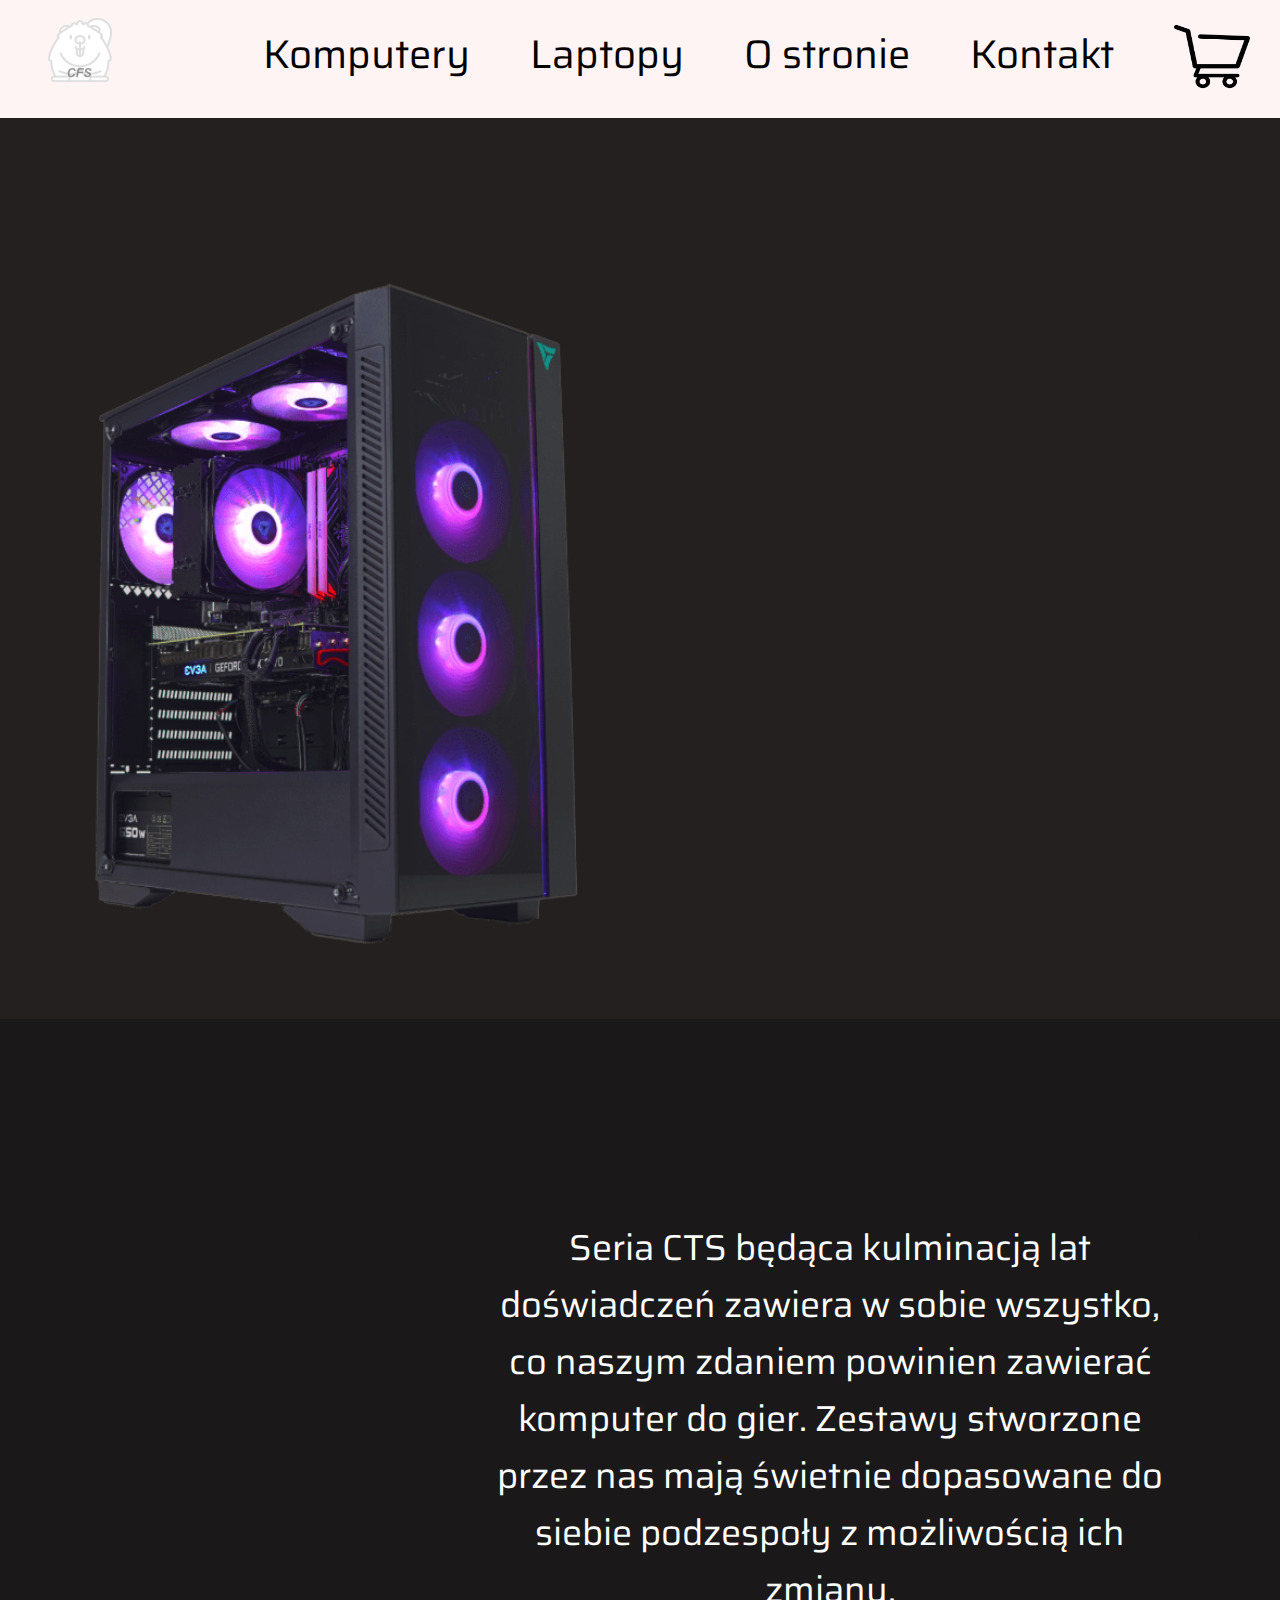
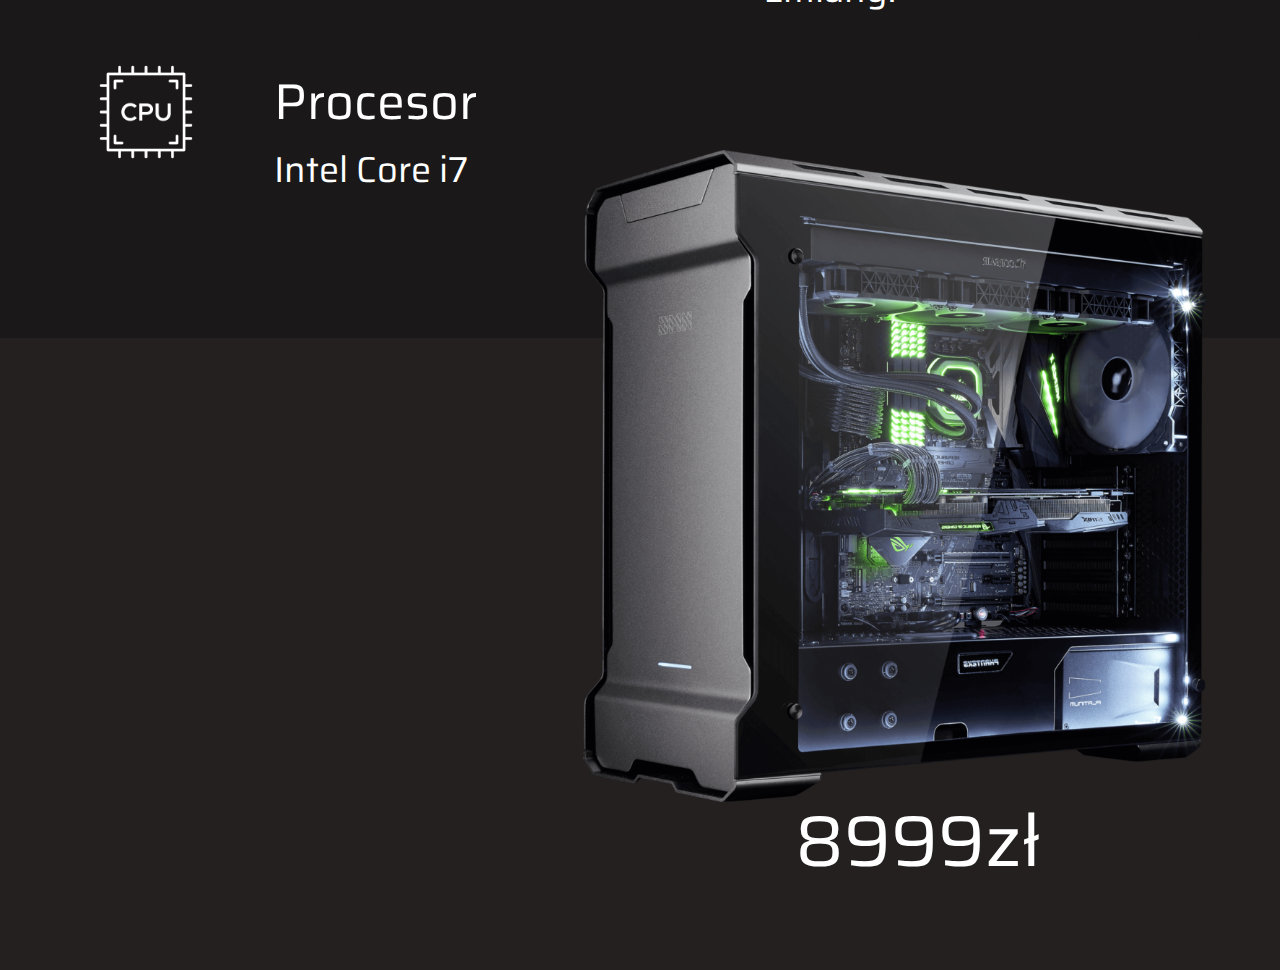
==== komputery.html @ df708fe4 "d" ====
<!DOCTYPE html>
<html>
<head>
    <meta charset="UTF-8">  
    <link rel="stylesheet" href="style.css">
  
</head>
<body>
    <div class="menu">
        <a href="index.html"><img class="logo" src = "zdj/logo.png"></a>
        <div class="menu2">
            <a href="komputery.html">Komputery</a>
            <a href="laptopy.html">Laptopy</a>
            <a href="strona.html">O stronie</a>
            <a href="kontakt.html">Kontakt</a>
            <a href="koszyk.html"><img class="koszyk" src="zdj/koszyk2.jpg"></a>
        </div>
      </div>
      <img src="zdj/komp4.png" width="652px"height="684px" style="margin-top:150px;">
      <div class="p1">
        Seria CTS będąca kulminacją lat 
        doświadczeń zawiera w sobie wszystko, 
        co naszym zdaniem powinien zawierać komputer do gier. 
        Zestawy stworzone przez nas mają świetnie 
        dopasowane do siebie podzespoły z możliwością ich zmiany.
      </div>
      <div class="p2">
         <img class="zdj6" src="zdj/komp6.png">
            <p class="cena1">8999zł</p>
            <div class="podzespol">
                <img class="podzespol_zdj" src="zdj/gam2.png">
                <div class="podzespol_opis">
                    <div class="podzespol_tyt">Procesor</div>
                    <div class="podzespol_zaw">Intel Core i7</div>
                </div>
            </div>
      </div>
</body>
</html>
---- style.css ----
@import url('https://fonts.googleapis.com/css2?family=Saira:wght@200;300&display=swap');
@import url('https://fonts.googleapis.com/css2?family=Righteous&display=swap');

body {
    margin: 0;
    font-family: 'Saira';
    background-color: #242020;
    color: white;
}
.stopka{
    font-family: 'Righteous';
    font-size: 24px;
    text-align: center;
    color: #5E5454;
    margin-top: 1000px;
}
.logo {
    width: 100px;
    height: 100px;
}
.menu {
    overflow: hidden;
    background-color: #FFF4F4;
  }
  
.menu a {
    float: left;
    color: black;
    text-align: center;
    padding: 0px 30px;
    text-decoration: none;
    font-size: 40px;
  }
.menu2 {
    float: right;
    margin-top: 23px;
}
.nav {
    width: 852px;
    height: 906px;
    margin-left: 252px;
}
.koszyk {
    height: 67px;
    width: 76px;
}
.tytul {
    font-size: 30px;
}
.pt {
    margin-top: 250px;
}
.pt1_b {
    float: right;
    padding: 0px 30px;
    margin-top: 100px;
    margin-right: 80px;
    font-size: 25px;
    width: 622px;
    height: 333px;
    background-color: #1D1A1A;
    border-radius: 30px;
}
.pt2_b {
    padding: 12px 30px;
    margin-top: 100px;
    margin-left: 150px;
    font-size: 25px;
    width: 622px;
    height: 333px;
    background-color: #1D1A1A;
    border-radius: 30px;
}
.pt3_b {
    float: right;
    padding: 0px 30px;
    margin-top: 100px;
    margin-right: 130px;
    font-size: 25px;
    width: 622px;
    height: 333px;
    background-color: #1D1A1A;
    border-radius: 30px;
}
.konN {
    float: left;
    background-color: black;
    width: 100%;
    height: 700px;
    margin-top: 200px;
}
.konN2 {
    float: right;
    background-color: #332F2F;
    text-align: center;
    width: 49%;
    padding-top: 200px;
    height: 5d00px;
    font-size: 36px;
}
.p1 {
    float: right;
    text-align: center;
    padding: 10px 30px;
    margin-top: 250px;
    margin-right: 80px;
    font-size: 36px;
    width: 680px;
    height: 433px;
    background-color: #1A1818;
    border-radius: 30px;
}
.p2 {
    background-color: #1A1818;
    width: 100%;
    height: 919px;
}
.zdj6 {
    width: 650px;
    height: 652px;
    margin-top: 88px;
    float: right;
    margin-right: 60px;
    transform: matrix(-1, 0, 0, 1, 0, 0);
}
.cena1 {
    float: right;
    margin-top: 722px;
    margin-right: -471px;
    font-size: 72px;
}
.podzespol {
    margin-top: 60px;
    margin-left: 26px;
    padding-top: 76px;

}
.podzespol_zdj{
    float: left;
    margin-left: 70px;
    width: 100px;
    height: 100px;
}
.podzespol_opis{
    padding-left: 248px;
}
.podzespol_tyt{
    font-size:50px;
}
.podzespol_zaw{
    padding-top: -120px;
    font-size:36px;
}
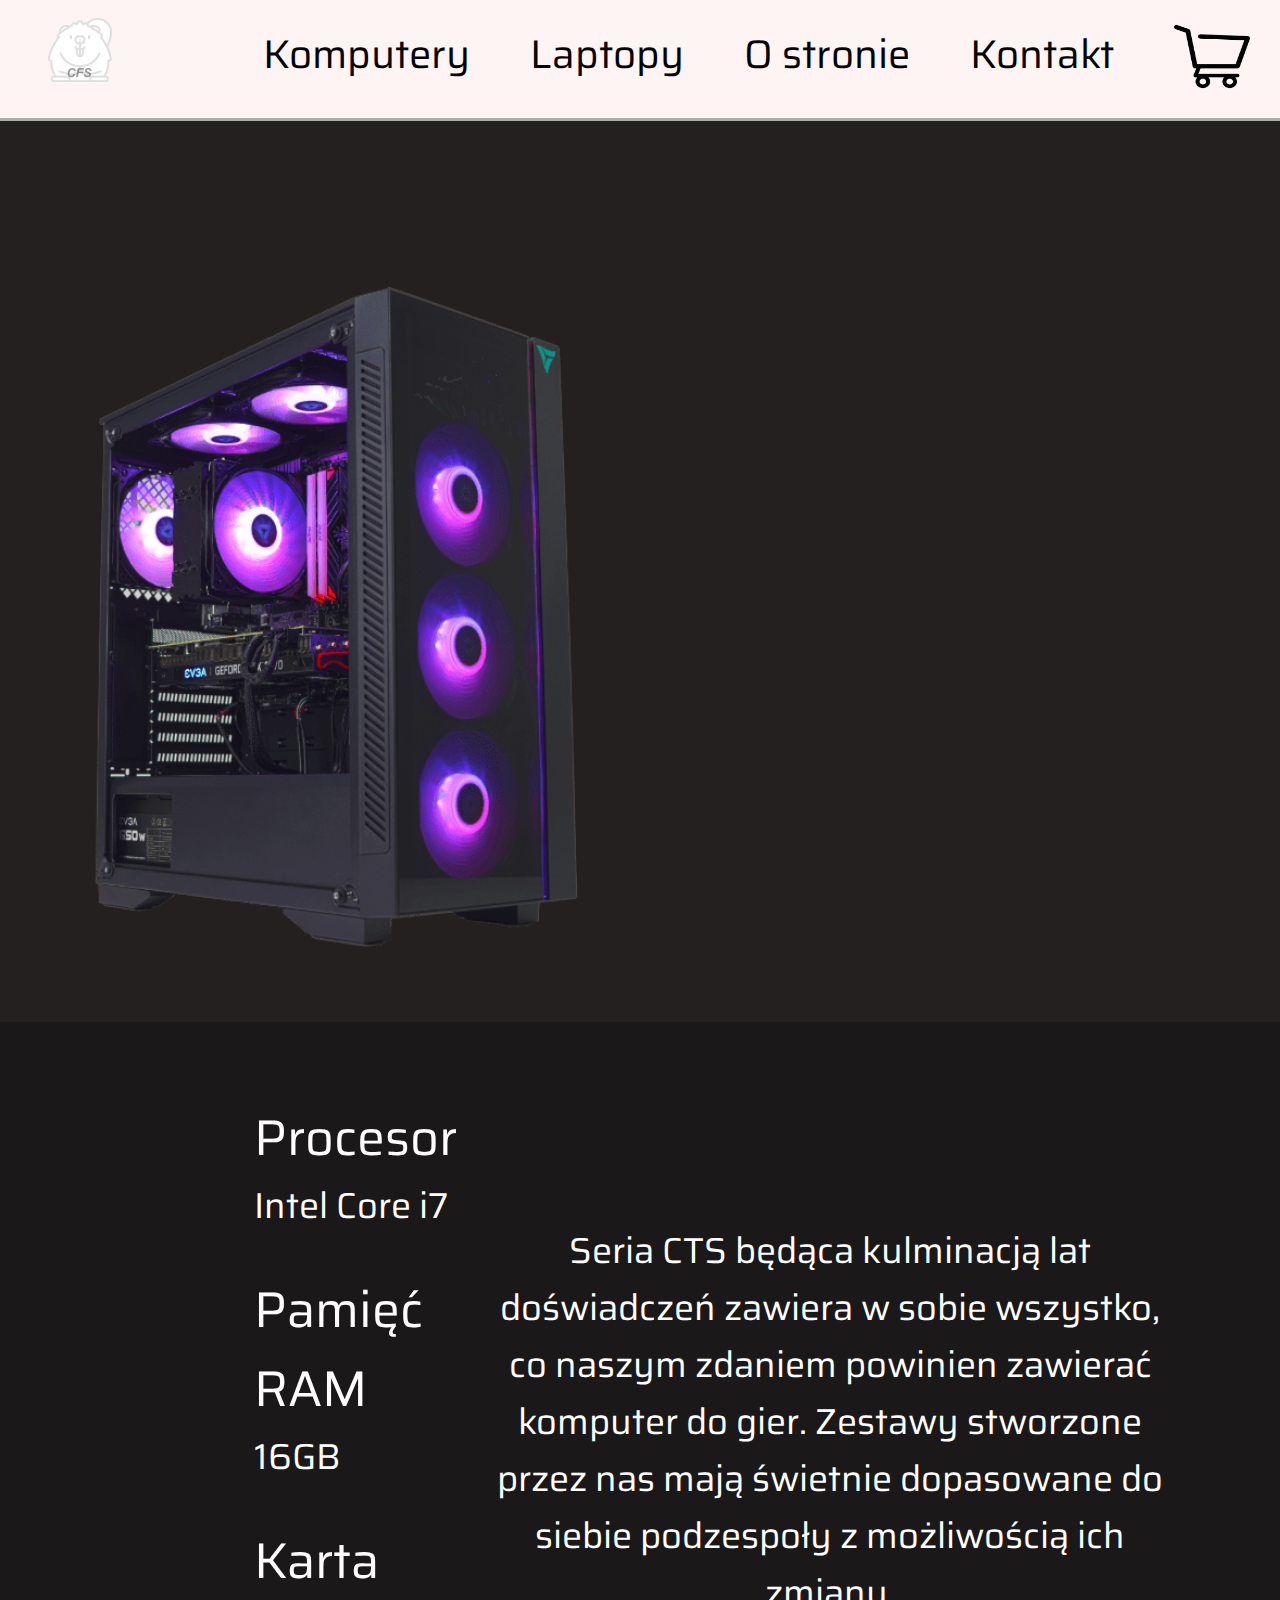
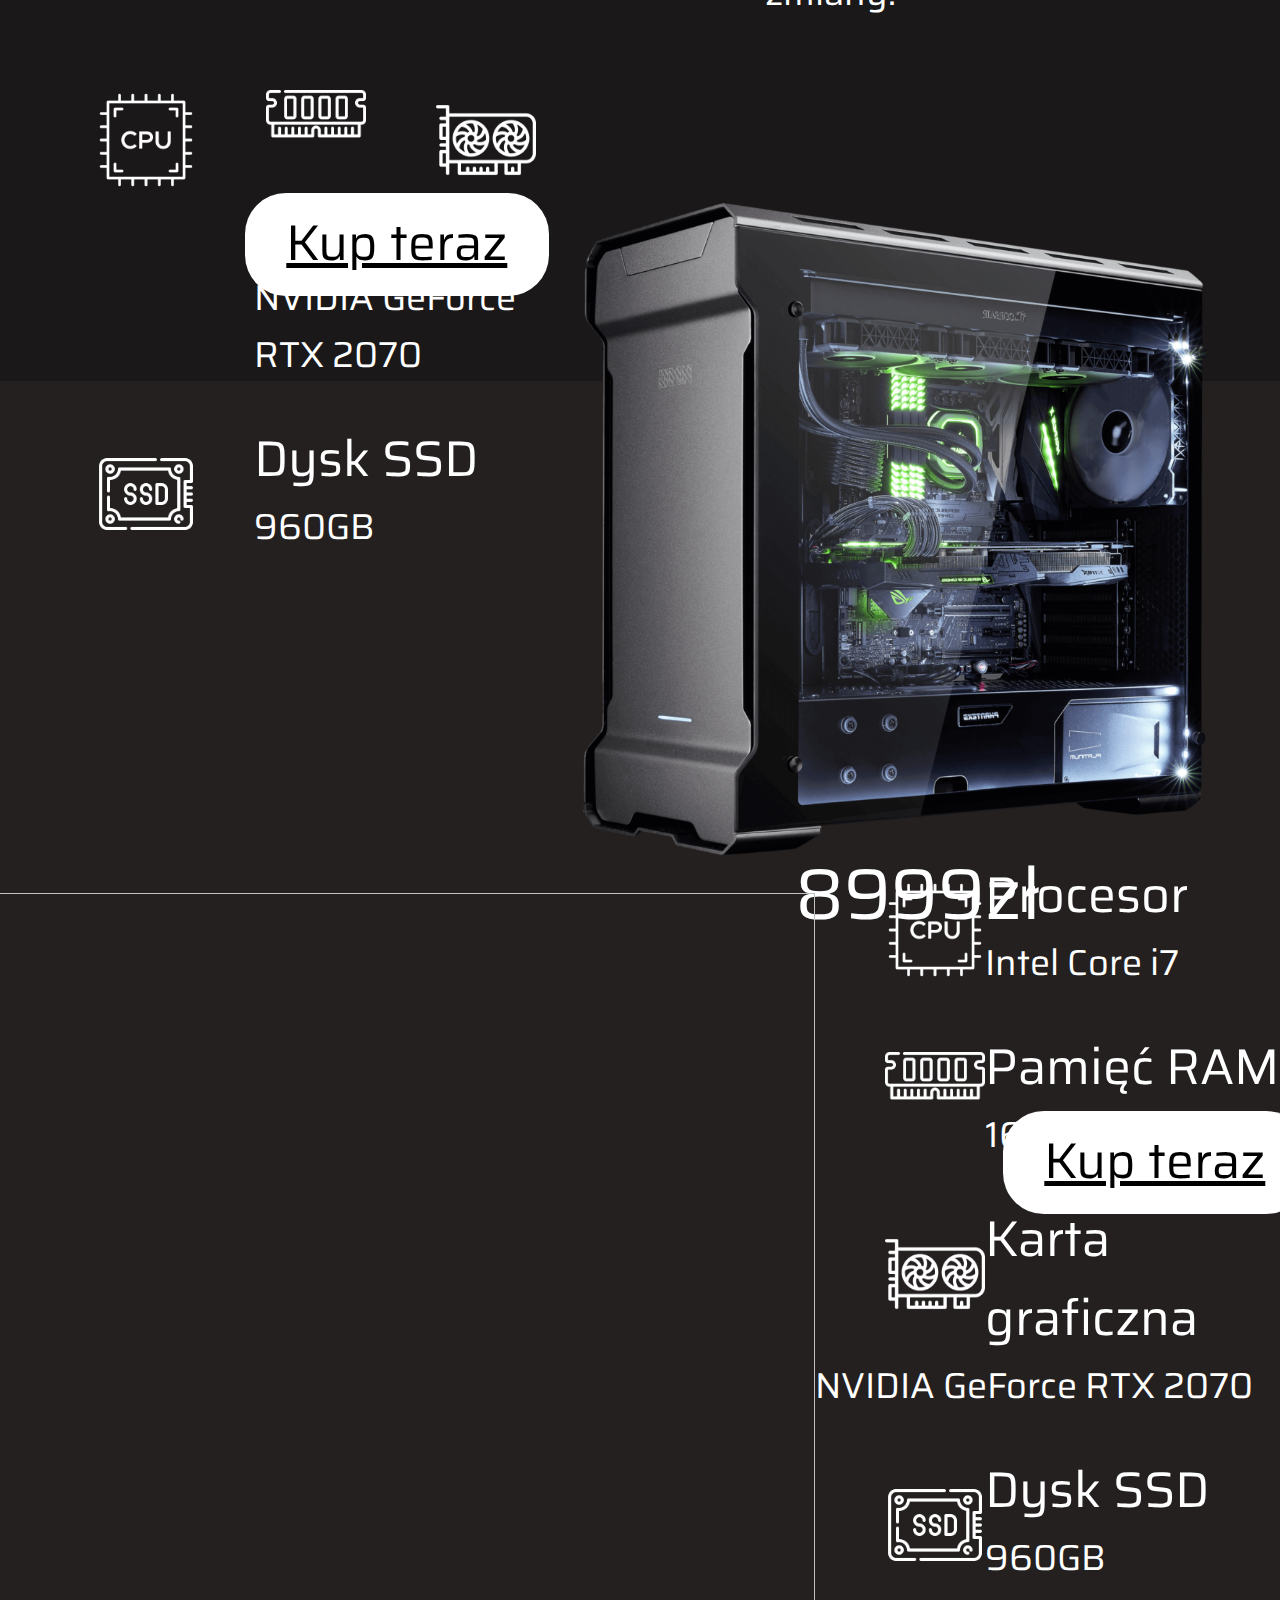
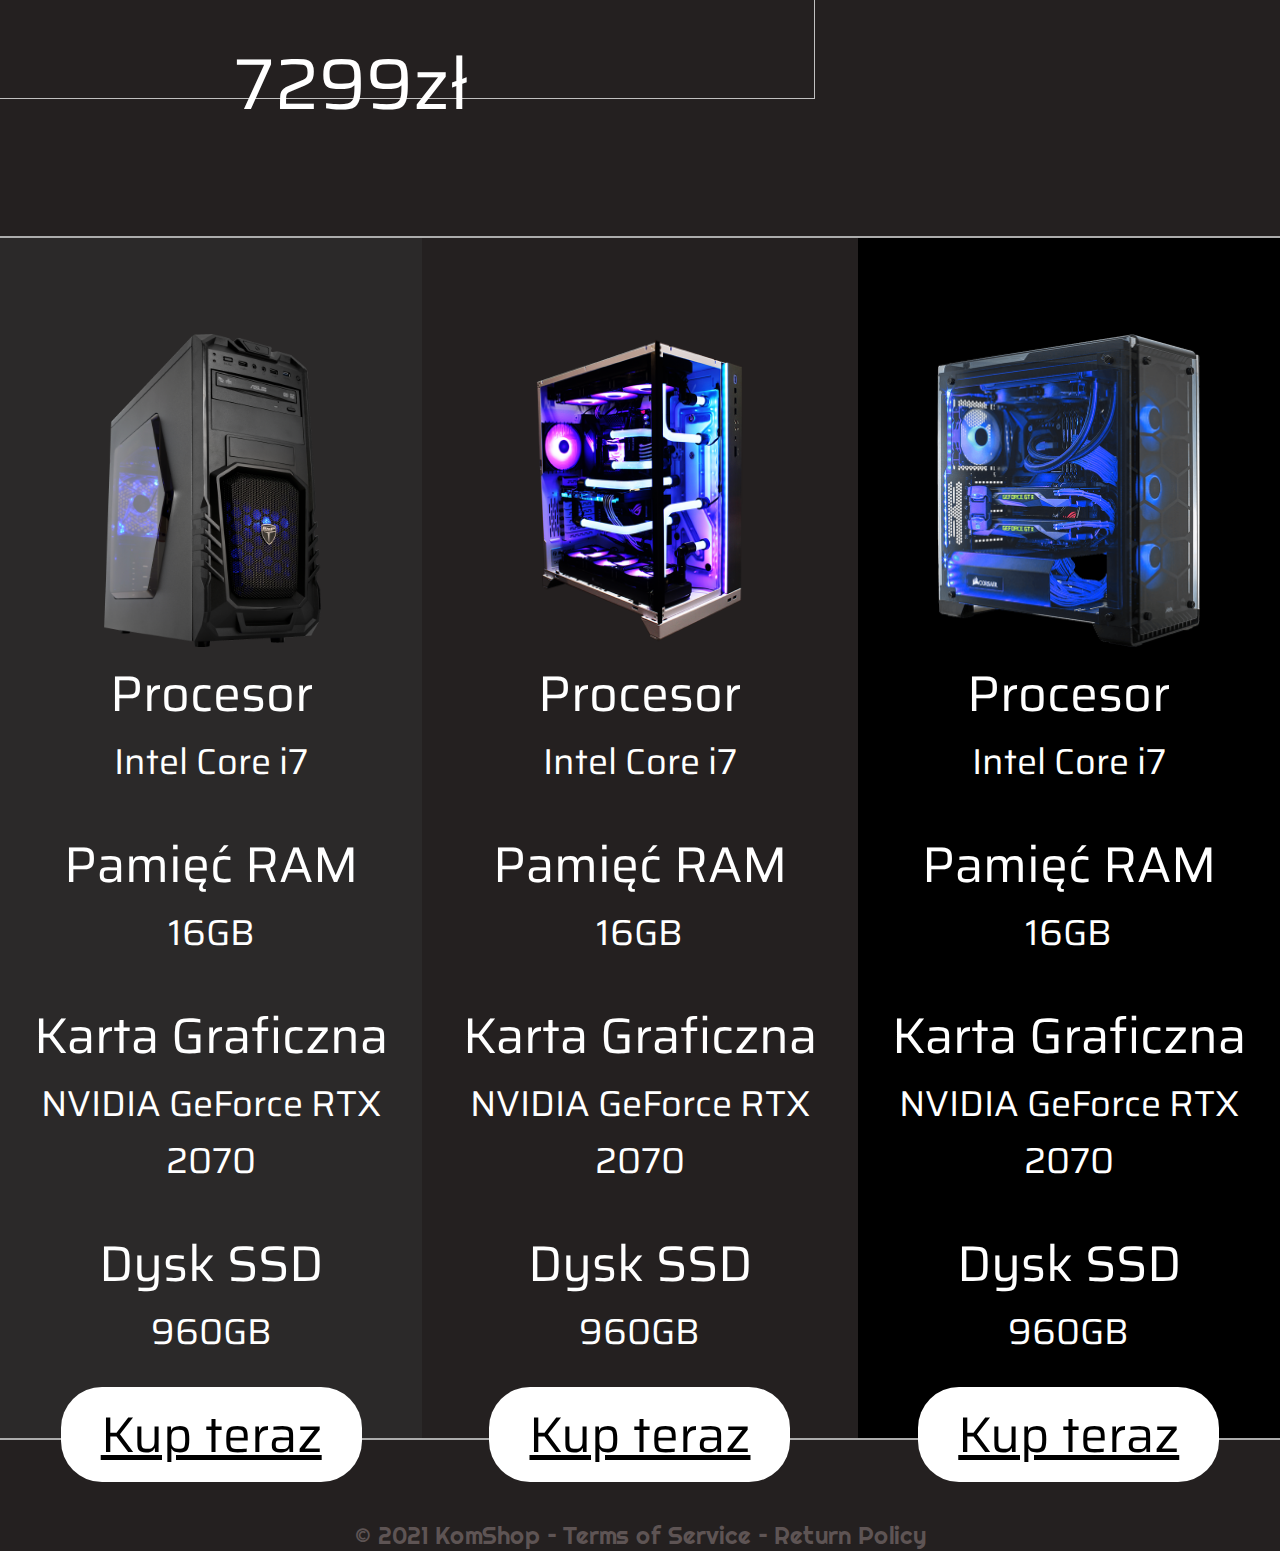
==== commit 3c4ab9f6: "2 strony" ====
--- a/komputery.html
+++ b/komputery.html
@@ -34,6 +34,105 @@
                     <div class="podzespol_zaw">Intel Core i7</div>
                 </div>
             </div>
+            <div class="podzespol">
+                <img class="podzespol_zdj" src="zdj/ram.png">
+                <div class="podzespol_opis">
+                    <div class="podzespol_tyt">Pamięć RAM</div>
+                    <div class="podzespol_zaw">16GB</div>
+                </div>
+            </div>
+            <div class="podzespol">
+                <img class="podzespol_zdj" src="zdj/kartagraf.png">
+                <div class="podzespol_opis">
+                    <div class="podzespol_tyt">Karta graficzna</div>
+                    <div class="podzespol_zaw">NVIDIA GeForce RTX 2070</div>
+                </div>
+            </div>
+            <div class="podzespol">
+                <img class="podzespol_zdj" src="zdj/ssd.png">
+                <div class="podzespol_opis">
+                    <div class="podzespol_tyt">Dysk SSD</div>
+                    <div class="podzespol_zaw">960GB</div>
+                </div>
+            </div>
+            <a href="index.html" class="kup">Kup teraz</a>
       </div>
+      <div>
+        <img class="zdj7" src="zdj/komp7.png">
+           <p class="cena2">7299zł</p>
+           <div class="podzespoly">
+            <div class="podzespol2">
+                <img class="podzespol_zdj2" src="zdj/gam2.png">
+                <div class="podzespol_opis2">
+                    <div class="podzespol_tyt2">Procesor</div>
+                    <div class="podzespol_zaw2">Intel Core i7</div>
+                </div>
+            </div>
+            <div class="podzespol2">
+                <img class="podzespol_zdj2" src="zdj/ram.png">
+                <div class="podzespol_opis2">
+                    <div class="podzespol_tyt2">Pamięć RAM</div>
+                    <div class="podzespol_zaw2">16GB</div>
+                </div>
+            </div>
+            <div class="podzespol2">
+                <img class="podzespol_zdj2" src="zdj/kartagraf.png">
+                <div class="podzespol_opis2">
+                    <div class="podzespol_tyt2">Karta graficzna</div>
+                    <div class="podzespol_zaw2">NVIDIA GeForce RTX 2070</div>
+                </div>
+            </div>
+            <div class="podzespol2">
+                <img class="podzespol_zdj2" src="zdj/ssd.png">
+                <div class="podzespol_opis2">
+                    <div class="podzespol_tyt2">Dysk SSD</div>
+                    <div class="podzespol_zaw2">960GB</div>
+                </div>
+            </div>
+        </div>
+           <a href="index.html" class="kup2">Kup teraz</a>
+     </div>
+     <div class="modele">
+        <div class="model1">
+            <img src="zdj/model1.png" width="313px" height="313px">
+            <div class="model_tyt">Procesor</div>
+            <div class="model_zaw">Intel Core i7</div>
+            <div class="model_tyt">Pamięć RAM</div>
+            <div class="model_zaw">16GB</div>
+            <div class="model_tyt">Karta Graficzna</div>
+            <div class="model_zaw">NVIDIA GeForce RTX 2070</div>
+            <div class="model_tyt">Dysk SSD</div>
+            <div class="model_zaw">960GB</div>
+            <a class="kup3" href="index.html">Kup teraz</a>
+        </div>
+        <div class="model2">
+            <img src="zdj/model2.png" width="273px" height="313px">
+            <div class="model_tyt">Procesor</div>
+            <div class="model_zaw">Intel Core i7</div>
+            <div class="model_tyt">Pamięć RAM</div>
+            <div class="model_zaw">16GB</div>
+            <div class="model_tyt">Karta Graficzna</div>
+            <div class="model_zaw">NVIDIA GeForce RTX 2070</div>
+            <div class="model_tyt">Dysk SSD</div>
+            <div class="model_zaw">960GB</div>
+            <a class="kup3" href="index.html">Kup teraz</a>
+        </div>
+        <div class="model3">
+            <img src="zdj/model3.png" width="263px" height="313px">
+            <div class="model_tyt">Procesor</div>
+            <div class="model_zaw">Intel Core i7</div>
+            <div class="model_tyt">Pamięć RAM</div>
+            <div class="model_zaw">16GB</div>
+            <div class="model_tyt">Karta Graficzna</div>
+            <div class="model_zaw">NVIDIA GeForce RTX 2070</div>
+            <div class="model_tyt">Dysk SSD</div>
+            <div class="model_zaw">960GB</div>
+            <a class="kup3" href="index.html">Kup teraz</a>
+        </div>
+
+     </div>
+     <div class="stopka">
+        © 2021 KomShop – Terms of Service – Return Policy
+    </div>
 </body>
 </html>--- a/style.css
+++ b/style.css
@@ -8,11 +8,12 @@
     color: white;
 }
 .stopka{
+    clear: both;
     font-family: 'Righteous';
     font-size: 24px;
     text-align: center;
     color: #5E5454;
-    margin-top: 1000px;
+    margin-top: 200px;
 }
 .logo {
     width: 100px;
@@ -21,6 +22,7 @@
 .menu {
     overflow: hidden;
     background-color: #FFF4F4;
+    border-bottom: 3px solid #ACACAC;
   }
   
 .menu a {
@@ -84,6 +86,7 @@
 }
 .konN {
     float: left;
+    text-align: center;
     background-color: black;
     width: 100%;
     height: 700px;
@@ -95,6 +98,7 @@
     text-align: center;
     width: 49%;
     padding-top: 200px;
+    padding-bottom: 211px;
     height: 5d00px;
     font-size: 36px;
 }
@@ -113,41 +117,153 @@
 .p2 {
     background-color: #1A1818;
     width: 100%;
-    height: 919px;
+    margin-top: 100px;
+    height: 959px;
 }
 .zdj6 {
     width: 650px;
     height: 652px;
-    margin-top: 88px;
+    margin-top: 138px;
     float: right;
     margin-right: 60px;
     transform: matrix(-1, 0, 0, 1, 0, 0);
 }
 .cena1 {
     float: right;
-    margin-top: 722px;
+    margin-top: 772px;
     margin-right: -471px;
     font-size: 72px;
 }
 .podzespol {
-    margin-top: 60px;
+    margin-top: -40px;
     margin-left: 26px;
     padding-top: 76px;
 
 }
 .podzespol_zdj{
     float: left;
+    margin-top: 25px;
     margin-left: 70px;
     width: 100px;
     height: 100px;
 }
 .podzespol_opis{
-    padding-left: 248px;
+    padding-left: 228px;
 }
 .podzespol_tyt{
     font-size:50px;
 }
 .podzespol_zaw{
-    padding-top: -120px;
     font-size:36px;
+}
+.kup {
+    border-radius: 41px;
+    position: absolute;
+    width: 303.8px;
+    height: 92.36px;
+    left: 244.92px;
+    top: 1756.45px;
+    color: black;
+    background-color: white;
+    overflow: hidden;
+    margin-top: 37px;
+    padding-top: 10px;
+    text-align: center;
+    font-size: 50px;
+}
+
+.zdj7 {
+    width: 865px;
+    height: 806px;
+    margin-top: 38px;
+    margin-left: -50px;
+    float: left;
+}
+.cena2 {
+    float: left;
+    margin-top: 772px;
+    margin-left: -581px;
+    font-size: 72px;
+}
+.podzespol2 {
+    margin-top: -40px;
+    margin-left: 40px;
+    padding-top: 76px;
+
+}
+.podzespol_zdj2{
+    float: left;
+    margin-top: 25px;
+    margin-left: 70px;
+    width: 100px;
+    height: 100px;
+}
+.podzespol_opis2{
+    margin-left: 328px;
+}
+.podzespol_tyt2{
+    margin-left: 20px;
+    font-size:50px;
+}
+.podzespol_zaw2{
+    padding-left: 20px;
+    font-size:36px;
+}
+.kup2 {
+    border-radius: 41px;
+    position: absolute;
+    width: 303.8px;
+    height: 92.36px;
+    left: 1002.92px;
+    top: 2674.45px;
+    color: black;
+    background-color: white;
+    overflow: hidden;
+    margin-top: 37px;
+    padding-top: 10px;
+    text-align: center;
+    font-size: 50px;
+}
+.modele {
+    border-top: solid 2px #ACACAC;
+    border-bottom: solid 2px #ACACAC;
+    height: 1200px;
+    width: 100%;
+    margin-top: 250px;
+    margin-bottom: -120px;
+}
+.model1 {
+    width: 33%;
+    background-color: #2B2929;
+}
+.model2 {
+    width: 34%;
+    background-color: #242020;
+}
+.model3 {
+    width: 33%;
+    background-color: black;
+}
+.model1, .model2, .model3 {
+    float: left;
+    height: 100%;
+    text-align: center;
+}
+.model1 img, .model2 img, .model3 img {
+    padding-top: 96px;
+}
+.model_tyt {
+    font-size: 50px;
+}
+.model_zaw {
+    font-size: 36px;
+    margin-bottom: 35px;
+}
+.kup3 {
+    overflow: hidden;
+    color: black;
+    background-color: white;
+    border-radius: 41px;
+    padding: 8px 40px;
+    font-size: 50px;
 }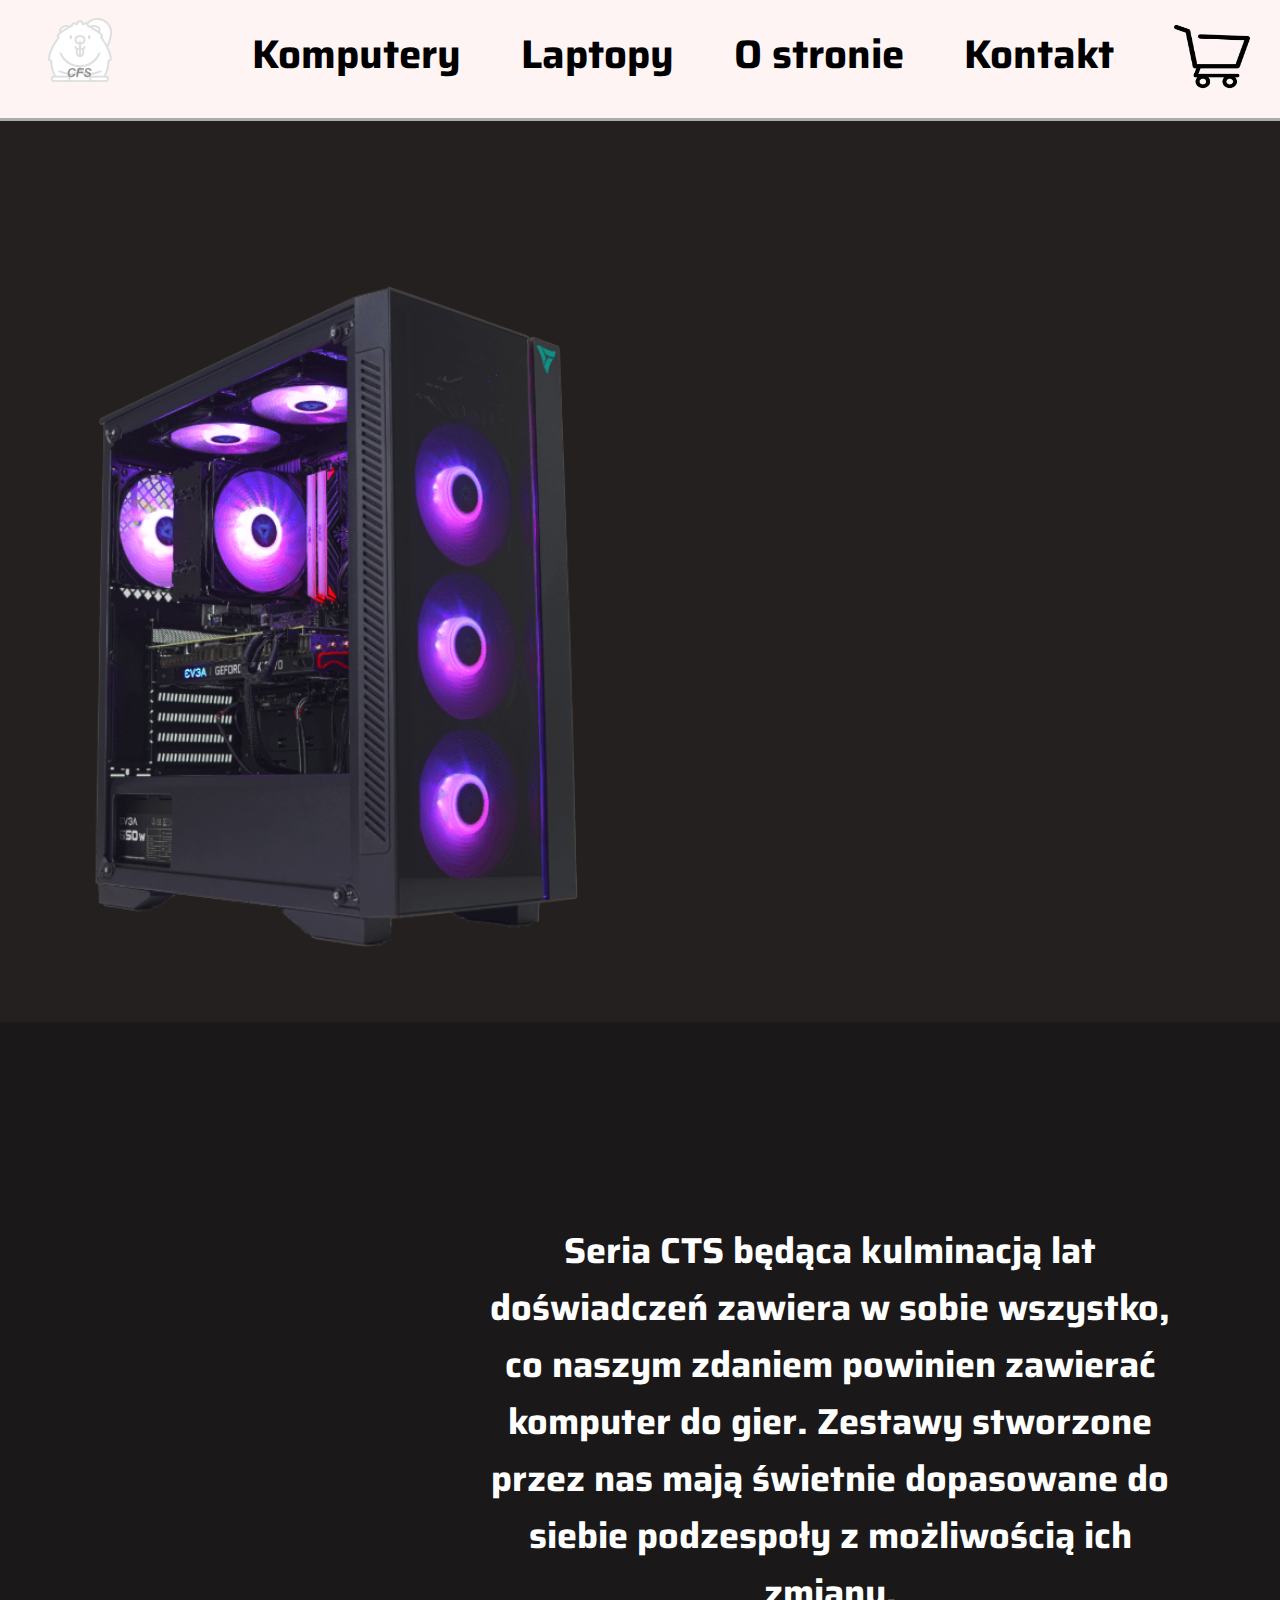
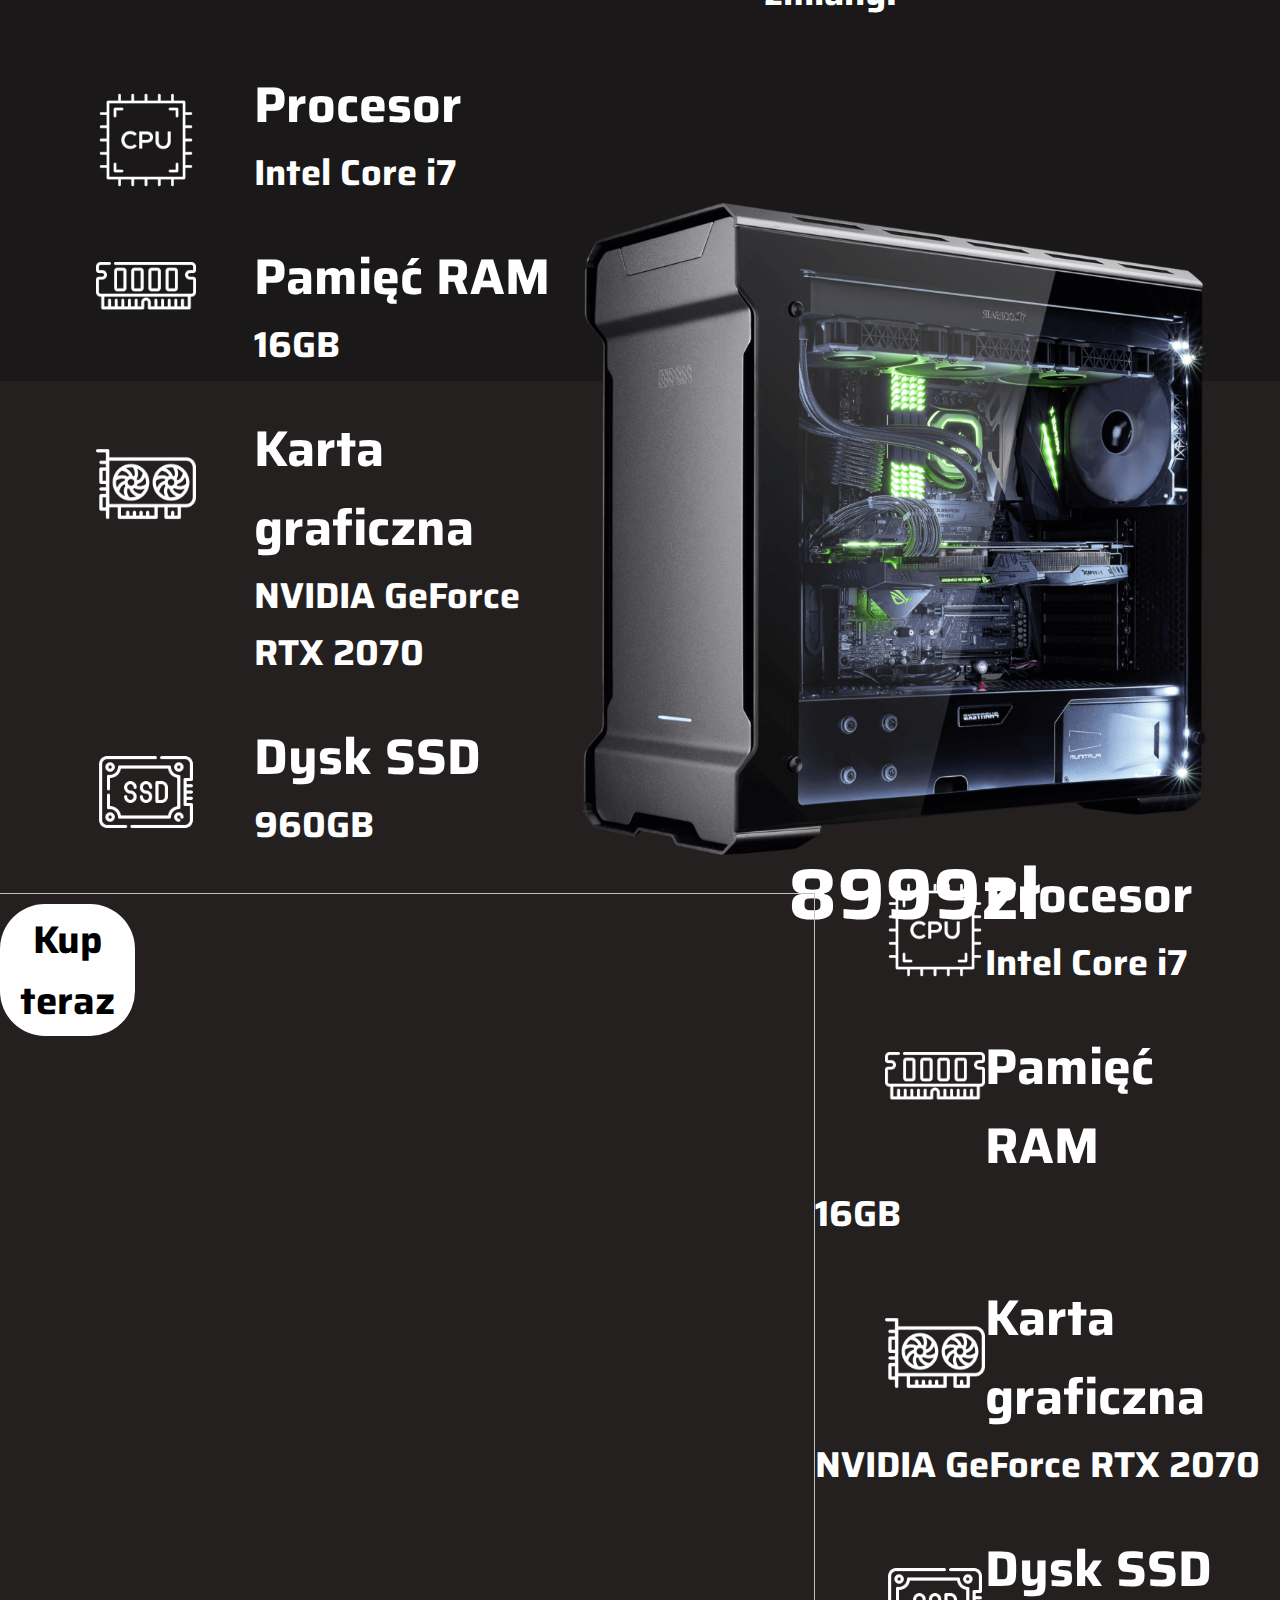
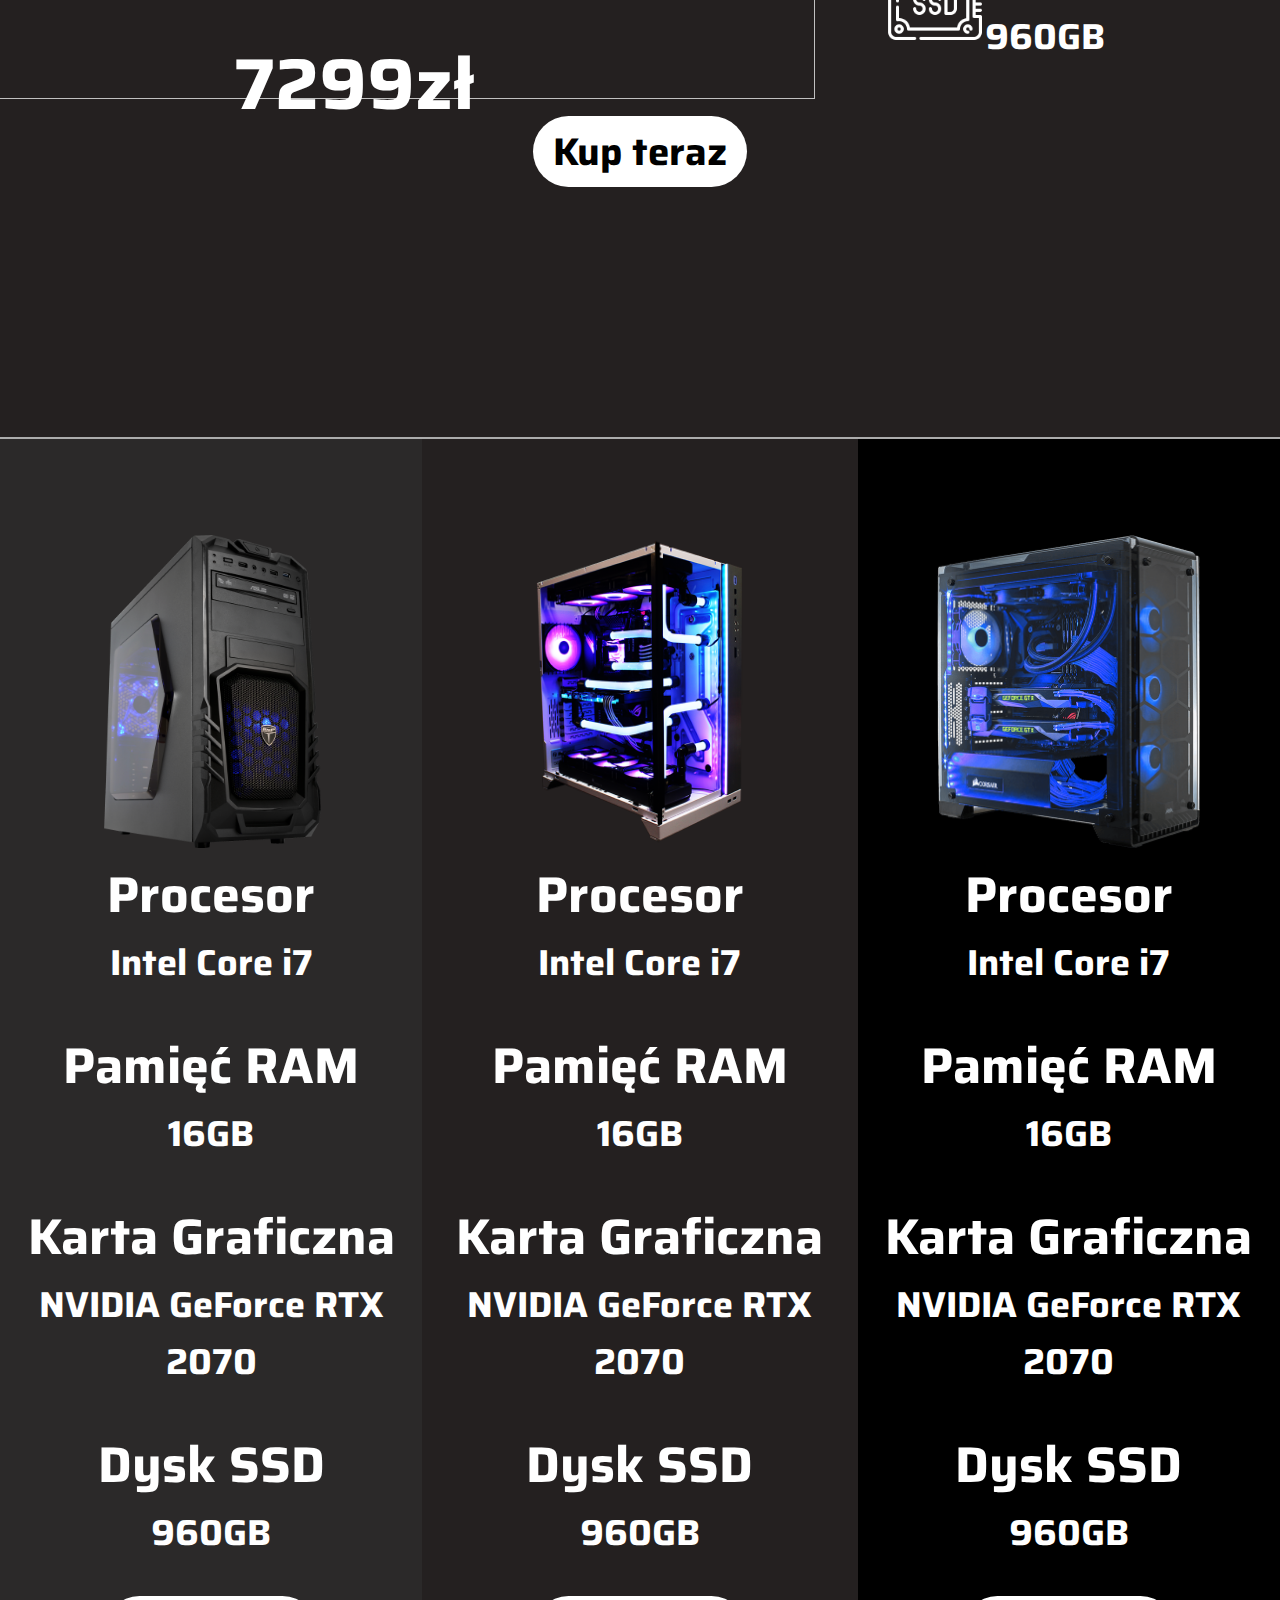
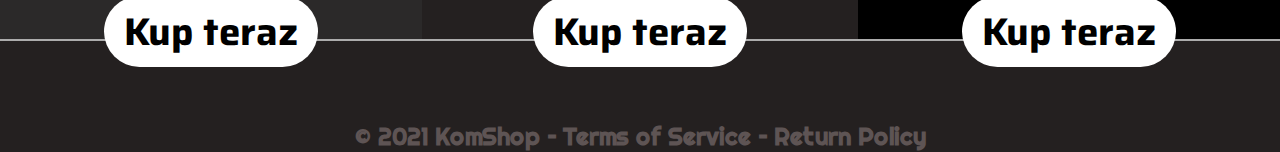
==== commit c25f1915: "dfsdf" ====
--- a/komputery.html
+++ b/komputery.html
@@ -55,7 +55,7 @@
                     <div class="podzespol_zaw">960GB</div>
                 </div>
             </div>
-            <a href="index.html" class="kup">Kup teraz</a>
+            <button class="kup">Kup teraz</button>
       </div>
       <div>
         <img class="zdj7" src="zdj/komp7.png">
@@ -90,7 +90,7 @@
                 </div>
             </div>
         </div>
-           <a href="index.html" class="kup2">Kup teraz</a>
+        <button class="kup2">Kup teraz</button>
      </div>
      <div class="modele">
         <div class="model1">
@@ -103,7 +103,7 @@
             <div class="model_zaw">NVIDIA GeForce RTX 2070</div>
             <div class="model_tyt">Dysk SSD</div>
             <div class="model_zaw">960GB</div>
-            <a class="kup3" href="index.html">Kup teraz</a>
+            <button class="kup3">Kup teraz</button>
         </div>
         <div class="model2">
             <img src="zdj/model2.png" width="273px" height="313px">
@@ -115,7 +115,7 @@
             <div class="model_zaw">NVIDIA GeForce RTX 2070</div>
             <div class="model_tyt">Dysk SSD</div>
             <div class="model_zaw">960GB</div>
-            <a class="kup3" href="index.html">Kup teraz</a>
+            <button class="kup3">Kup teraz</button>
         </div>
         <div class="model3">
             <img src="zdj/model3.png" width="263px" height="313px">
@@ -127,7 +127,7 @@
             <div class="model_zaw">NVIDIA GeForce RTX 2070</div>
             <div class="model_tyt">Dysk SSD</div>
             <div class="model_zaw">960GB</div>
-            <a class="kup3" href="index.html">Kup teraz</a>
+            <button class="kup3">Kup teraz</button>
         </div>
 
      </div>
--- a/style.css
+++ b/style.css
@@ -4,9 +4,11 @@
 body {
     margin: 0;
     font-family: 'Saira';
+    font-weight: bold;
     background-color: #242020;
     color: white;
 }
+
 .stopka{
     clear: both;
     font-family: 'Righteous';
@@ -15,6 +17,7 @@
     color: #5E5454;
     margin-top: 200px;
 }
+
 .logo {
     width: 100px;
     height: 100px;
@@ -102,6 +105,14 @@
     height: 5d00px;
     font-size: 36px;
 }
+.ekran {
+    position: absolute;
+    width: 335px;
+    height: 300px;
+    left: 39px;
+    top: 3727px;
+    transform: matrix(-1, 0, 0, 1, 0, 0);
+}
 .p1 {
     float: right;
     text-align: center;
@@ -157,19 +168,19 @@
     font-size:36px;
 }
 .kup {
-    border-radius: 41px;
-    position: absolute;
-    width: 303.8px;
-    height: 92.36px;
-    left: 244.92px;
-    top: 1756.45px;
+    font-family: 'Saira';
+    background-color: #FFFFFF; 
+    border: none;
     color: black;
-    background-color: white;
-    overflow: hidden;
-    margin-top: 37px;
-    padding-top: 10px;
-    text-align: center;
-    font-size: 50px;
+    padding: 5px 20px;
+    border-radius: 45px;
+    display: block;
+    font-size: 3vw;
+    font-weight: bold;
+    cursor: pointer;
+    margin-left: auto;
+    margin-right: 1200px;
+    margin-top: 4%
 }
 
 .zdj7 {
@@ -210,19 +221,19 @@
     font-size:36px;
 }
 .kup2 {
-    border-radius: 41px;
-    position: absolute;
-    width: 303.8px;
-    height: 92.36px;
-    left: 1002.92px;
-    top: 2674.45px;
+    font-family: 'Saira';
+    background-color: #FFFFFF; 
+    border: none;
     color: black;
-    background-color: white;
-    overflow: hidden;
-    margin-top: 37px;
-    padding-top: 10px;
-    text-align: center;
-    font-size: 50px;
+    padding: 5px 20px;
+    border-radius: 45px;
+    display: block;
+    font-size: 3vw;
+    font-weight: bold;
+    cursor: pointer;
+    margin-left: auto;
+    margin-right: auto;
+    margin-top: 4%
 }
 .modele {
     border-top: solid 2px #ACACAC;
@@ -260,10 +271,305 @@
     margin-bottom: 35px;
 }
 .kup3 {
-    overflow: hidden;
+    font-family: 'Saira';
+    background-color: #FFFFFF; 
+    border: none;
     color: black;
-    background-color: white;
-    border-radius: 41px;
-    padding: 8px 40px;
-    font-size: 50px;
+    padding: 5px 20px;
+    border-radius: 45px;
+    display: block;
+    font-size: 3vw;
+    font-weight: bold;
+    cursor: pointer;
+    margin-left: auto;
+    margin-right: auto;
+    margin-top: 4%
+}
+
+.P
+{
+    font-weight: bold;
+}
+
+#BStrona
+{
+    color: #000000;
+    background-color: #FFF4F4;
+    padding-bottom: 50px;
+}
+
+#SStrona
+{
+    font-family: Saira;
+    font-style: normal;
+    font-weight: normal;
+    font-size: 96px;
+    line-height: 151px;
+    text-align: center;
+}
+
+#TStrona1
+{
+    margin: 50px;
+
+    font-family: Saira;
+    font-style: normal;
+    font-weight: normal;
+    font-size: 40px;
+    line-height: 63px;
+}
+
+#Szdjecia1
+{
+    width: 403px;
+    height: 403px;
+
+    margin: 20px 200px 20px 20px;
+
+    float: left;
+}
+
+#Tclear
+{
+    clear: left;
+}
+
+#TStrona2
+{
+    padding: 50px;
+
+    font-family: Saira;
+    font-style: normal;
+    font-weight: normal;
+    font-size: 40px;
+    line-height: 63px;
+}
+
+#TTStrona
+{
+    padding-left: 200px;
+}
+
+#Szdjecia2
+{
+    width: 403px;
+    height: 403px;
+
+    margin: 20px 20px 20px 120px;
+
+    float: right;
+}
+
+#Linia1
+{
+    margin: auto;
+    width: 700px;
+    height: 0px;
+
+    border: 3px solid #242020;
+}
+
+.PStorna
+{
+    margin: 0px;
+    padding: 0px;
+
+    font-weight: 600;
+    font-size: 48px;
+    line-height: 76px;
+    text-align: center;
+}
+
+#Linia2
+{
+    margin: auto;
+    clear: both;
+    width: 1236px;
+    height: 0px;
+
+    border: 4px solid #242020;
+}
+
+#EStrona
+{
+    text-align: center;
+
+    font-family: Saira;
+    font-style: normal;
+    font-weight: normal;
+    font-size: 40px;
+    line-height: 63px;
+}
+
+#LStrona1
+{
+    margin: 10px;
+
+    font-family: Sansita One;
+    font-style: normal;
+    font-weight: normal;
+    font-size: 288px;
+    line-height: 336px;
+
+    color: #E49928;
+}
+
+#LStrona2
+{
+    font-family: Saira;
+    font-style: normal;
+    font-weight: normal;
+    font-size: 48px;
+    line-height: 76px;
+}
+
+.KStrona
+{
+    box-sizing: border-box;
+    text-align: center;
+    float: left;
+    width: 33.33%;
+    padding: 5px;
+
+    font-family: Saira;
+    font-style: normal;
+    font-weight: normal;
+    font-size: 48px;
+    line-height: 76px;
+    text-align: center;
+}
+
+#KoniecS::after
+{
+    box-sizing: border-box;
+    content: "";
+    clear: both;
+    display: table;
+}
+
+.Klinia
+{
+    margin: auto;
+    width: 286px;
+    height: 0px;
+    margin-bottom: 20px;
+
+    border: 4px solid #E49928;
+}
+
+.PKoniec
+{
+    margin: 10px;
+    font-size: 144px;
+    line-height: 227px;
+}
+
+#informacjie
+{
+    float: left;
+
+    width: 584px;
+    height: 117px;
+
+    margin: 100px;
+
+    font-family: Saira;
+    font-style: normal;
+    font-weight: normal;
+    font-size: 25px;
+    line-height: 39px;
+}
+
+#BP
+{
+
+    margin-top: 100px;
+    float: left;
+
+    width: 561px;
+    height: 745px;
+
+    text-align: center;
+
+    margin: 100px 0px 0px 200px;
+    padding: 30px 0px 0px 0px;
+
+    border: none;
+    border-radius: 20px;
+
+    background: #1D1A1A;
+}
+
+.Pole
+{
+    color: white;
+
+    width: 323px;
+    height: 31px;
+
+    margin: 20px;
+
+    border: none;
+    background: #212121;
+
+    font-family: Saira;
+    font-style: normal;
+    font-weight: normal;
+    font-size: 16px;
+    line-height: 25px;
+
+    border-radius: 8px;
+}
+
+#TextP
+{
+    color: white;
+
+    width: 323px;
+    height: 214px;
+
+    margin: 20px;
+
+    border: none;
+    background: #212121;
+    resize: none;
+    
+    font-family: Saira;
+    font-style: normal;
+    font-weight: normal;
+    font-size: 16px;
+    line-height: 25px;
+
+    border-radius: 8px;
+}
+
+#Przycisk
+{
+    margin: 20px;
+
+    width: 250px;
+    height: 57px;
+
+    
+    color:  #FFFFFF;
+    background-color: #1D1A1A;
+    border: 1px solid #474747;
+    box-sizing: border-box;
+    border-radius: 15px;
+
+    font-family: Saira;
+    font-style: normal;
+    font-weight: normal;
+    font-size: 24px;
+    line-height: 38px;
+}
+
+.P
+{
+    font-weight: bold;
+}
+
+#PrzerwaS
+{
+    padding: 400px;
 }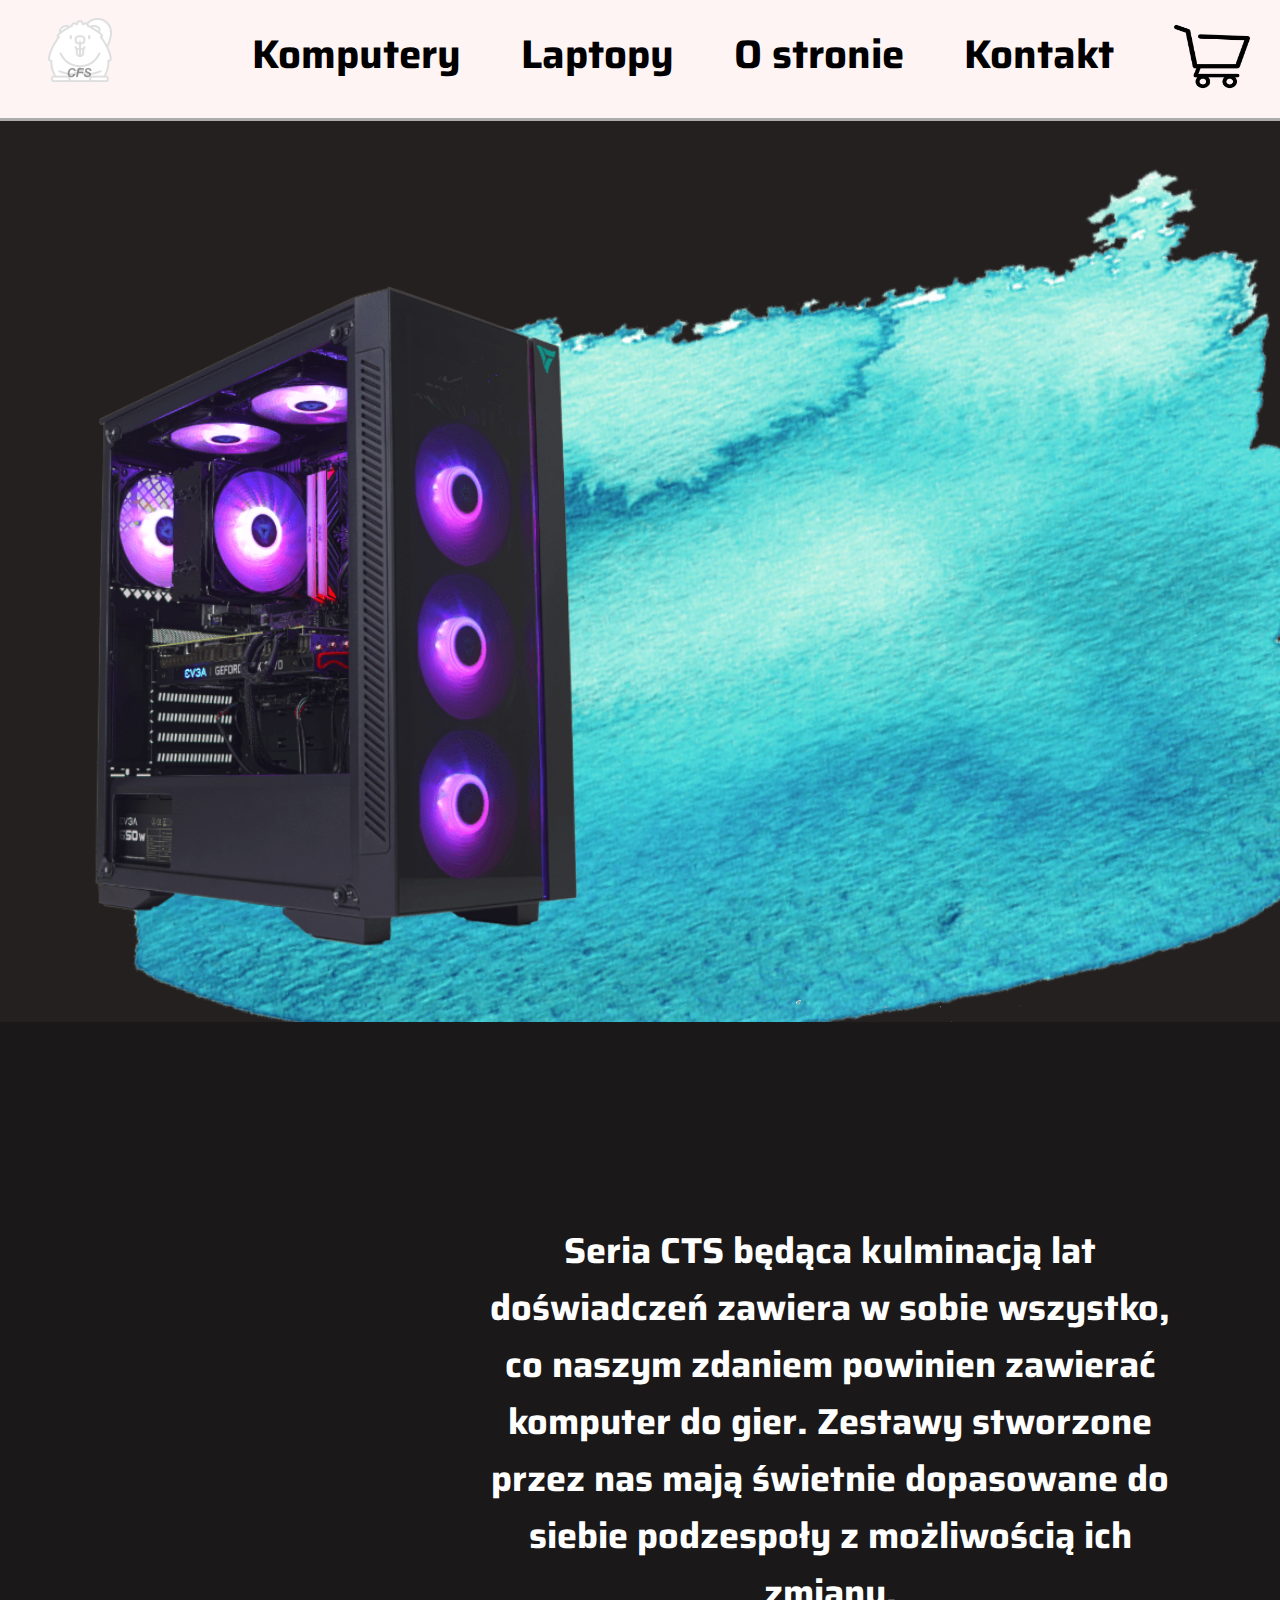
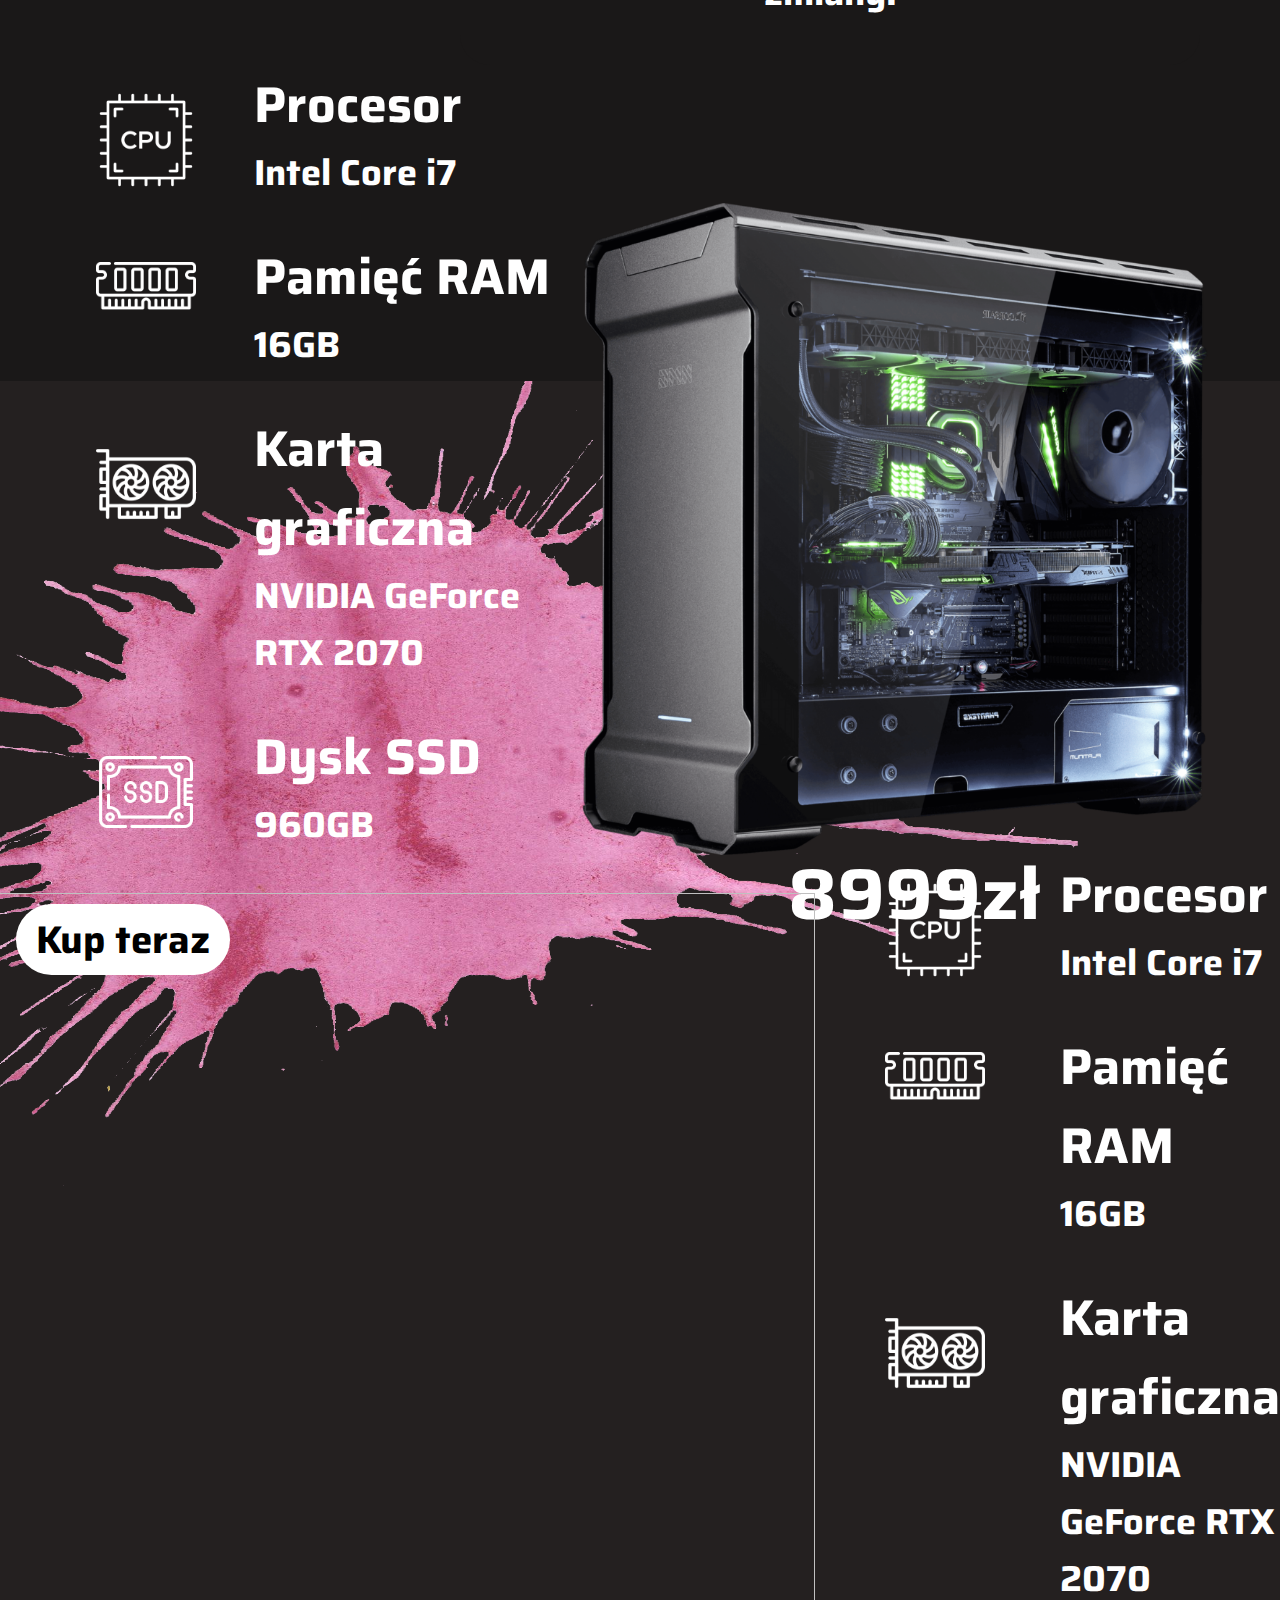
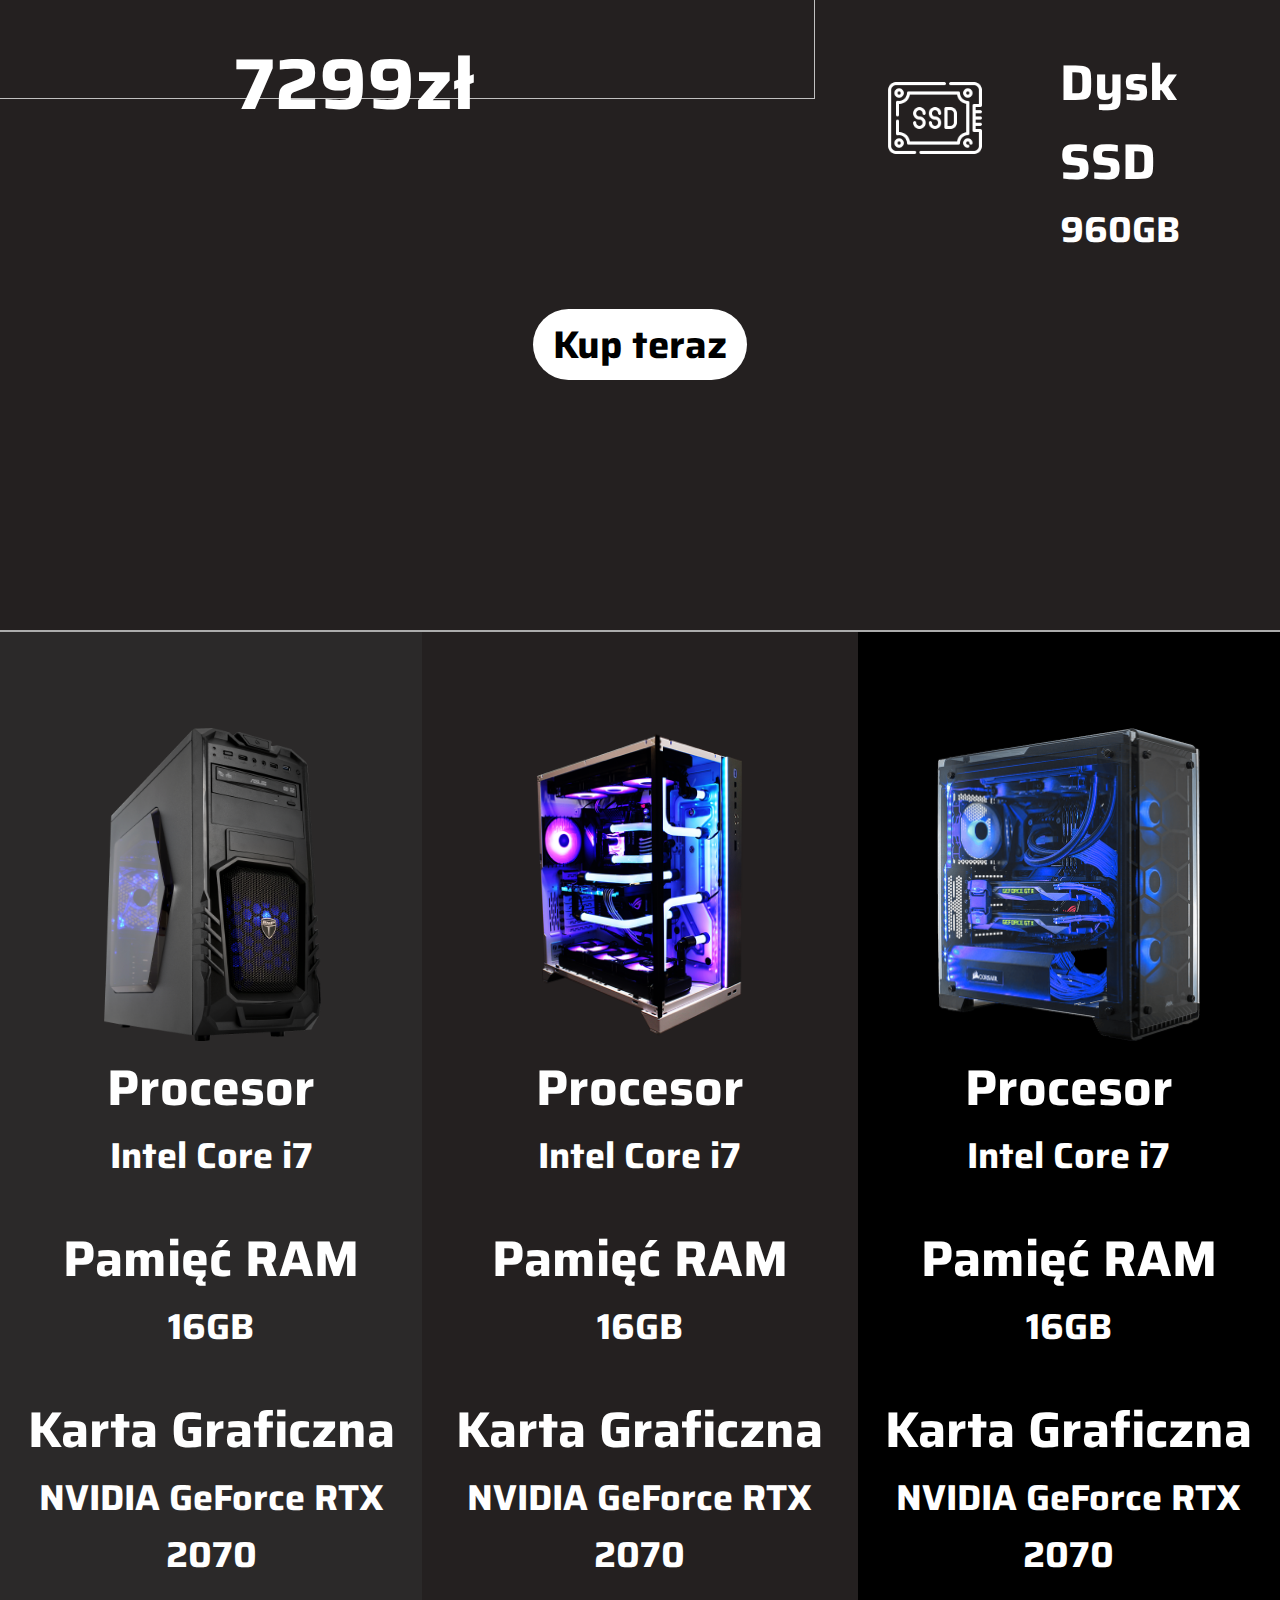
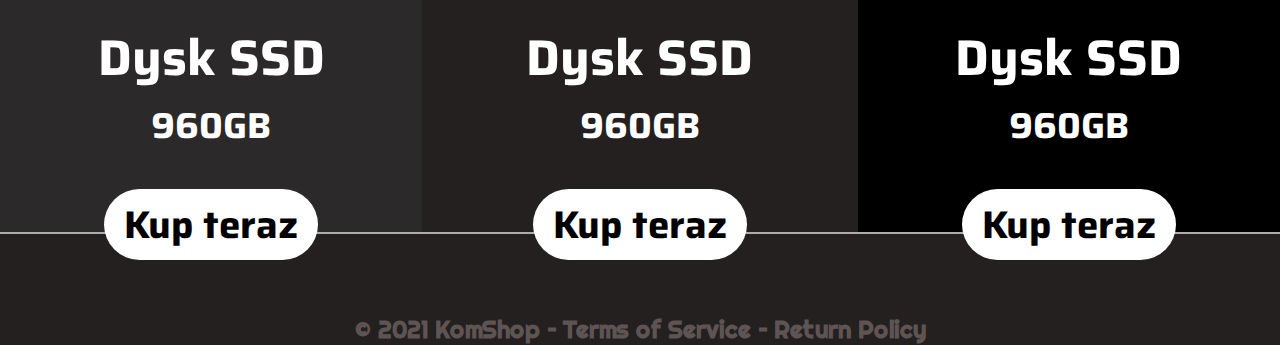
==== commit a4de0dfe: "cv" ====
--- a/komputery.html
+++ b/komputery.html
@@ -17,6 +17,7 @@
         </div>
       </div>
       <img src="zdj/komp4.png" width="652px"height="684px" style="margin-top:150px;">
+      <img class="tlo1" src="zdj/tlo3.png">
       <div class="p1">
         Seria CTS będąca kulminacją lat 
         doświadczeń zawiera w sobie wszystko, 
@@ -26,6 +27,7 @@
       </div>
       <div class="p2">
          <img class="zdj6" src="zdj/komp6.png">
+         <img class="tlo2" src="zdj/tlo2.png">
             <p class="cena1">8999zł</p>
             <div class="podzespol">
                 <img class="podzespol_zdj" src="zdj/gam2.png">
@@ -59,6 +61,7 @@
       </div>
       <div>
         <img class="zdj7" src="zdj/komp7.png">
+        <img class="tlo3" src="zdj/tlo1.png">
            <p class="cena2">7299zł</p>
            <div class="podzespoly">
             <div class="podzespol2">
--- a/style.css
+++ b/style.css
@@ -102,7 +102,7 @@
     width: 49%;
     padding-top: 200px;
     padding-bottom: 211px;
-    height: 5d00px;
+    height: 500px;
     font-size: 36px;
 }
 .ekran {
@@ -130,14 +130,33 @@
     width: 100%;
     margin-top: 100px;
     height: 959px;
+    z-index: -2;
 }
 .zdj6 {
+    z-index: 1;
     width: 650px;
     height: 652px;
     margin-top: 138px;
     float: right;
     margin-right: 60px;
     transform: matrix(-1, 0, 0, 1, 0, 0);
+}
+.tlo1 {
+    position: absolute;
+    width: 1188.36px;
+    height: 1002.25px;
+    left: 186.44px;
+    top: 105px;
+    z-index: -1;
+    transform: rotate(10.72deg);
+}
+.tlo2 {
+    position: absolute;
+    width: 1038px;
+    height: 906px;
+    left: 430px;
+    top: 1000px;
+    z-index: -1;
 }
 .cena1 {
     float: right;
@@ -179,7 +198,7 @@
     font-weight: bold;
     cursor: pointer;
     margin-left: auto;
-    margin-right: 1200px;
+    margin-right: 1050px;
     margin-top: 4%
 }
 
@@ -190,6 +209,15 @@
     margin-left: -50px;
     float: left;
 }
+.tlo3 {
+    position: absolute;
+    z-index: -1;
+    width: 1344px;
+    height: 938px;
+    left: -226px;
+    top: 1893px;
+    transform: matrix(-1, 0, 0, 1, 0, 0);
+}
 .cena2 {
     float: left;
     margin-top: 772px;
@@ -210,7 +238,7 @@
     height: 100px;
 }
 .podzespol_opis2{
-    margin-left: 328px;
+    margin-left: 1000px;
 }
 .podzespol_tyt2{
     margin-left: 20px;
@@ -491,7 +519,7 @@
 
     text-align: center;
 
-    margin: 100px 0px 0px 200px;
+    margin: 150px 0px 0px 200px;
     padding: 30px 0px 0px 0px;
 
     border: none;
@@ -572,4 +600,17 @@
 #PrzerwaS
 {
     padding: 400px;
+}
+
+#Pobierz
+{
+    padding: 10px;
+
+    text-decoration: none;
+
+    color: white;
+    background-color: #1D1A1A;
+
+    border: 3px solid black;
+    border-radius: 15px;
 }